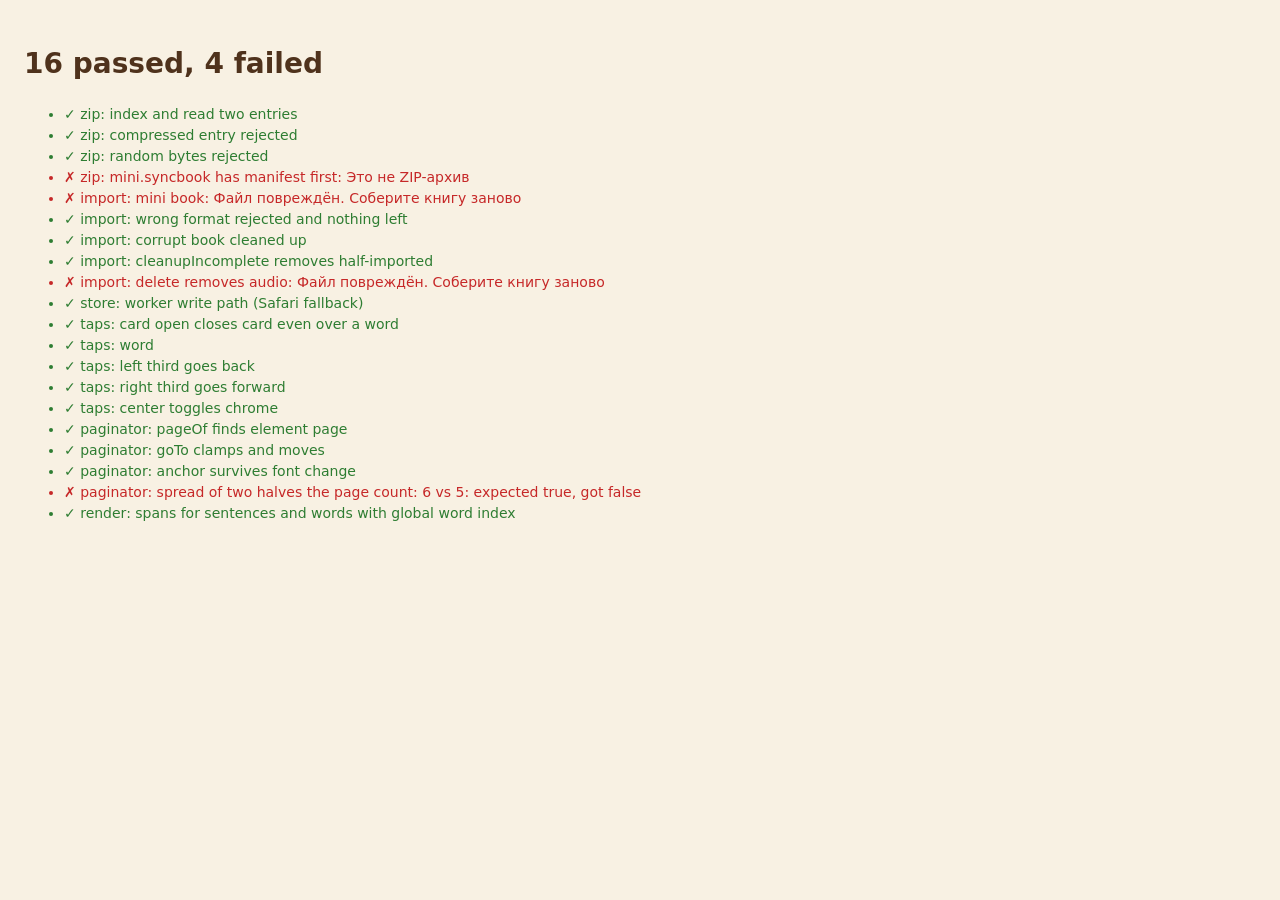
==== app/tests/test.html @ c90cc3fc "feat(app): chapter rendering, pagination, reader screen Co-Authored-By: Claude Opus 5.5 <noreply@ant" ====
<!doctype html>
<html lang="ru">
<head>
  <meta charset="utf-8">
  <title>SyncBook — тесты</title>
  <link rel="stylesheet" href="../css/tokens.css">
  <style>
    body { overflow: auto; padding: 24px; font: 14px/1.5 var(--ui-font); }
    .pass { color: #2e7d32; }
    .fail { color: #c62828; }
    #sandbox { position: absolute; left: -10000px; top: 0; }
  </style>
</head>
<body>
  <h1 id="summary">Выполняется…</h1>
  <ul id="results"></ul>
  <div id="sandbox"></div>
  <script type="module">
    import { run } from './harness.js';
    const suites = ['zip', 'importer', 'taps', 'paginator'];
    for (const s of suites) await import(`./${s}.test.js`);
    await run();
  </script>
</body>
</html>
---- app/css/tokens.css ----
/* Темы и переменные настроек чтения. Тема — атрибут data-theme на <html>. */
:root,
[data-theme="sepia"] {
  --bg: #F8F1E3;
  --fg: #4F321C;
  --muted: #9A836B;
  --accent: #2F4B7C;
  --hl: rgba(47, 75, 124, .10);
  --bar: rgba(248, 241, 227, .94);
  --line: rgba(79, 50, 28, .14);
  --sheet: #FCF8EF;
  --shadow: 0 10px 30px rgba(60, 40, 20, .16), 0 1px 3px rgba(60, 40, 20, .10);
  color-scheme: light;
}
[data-theme="paper"] {
  --bg: #FFFFFF;
  --fg: #1D1D1F;
  --muted: #8E8E93;
  --accent: #2F4B7C;
  --hl: rgba(47, 75, 124, .08);
  --bar: rgba(255, 255, 255, .94);
  --line: rgba(0, 0, 0, .10);
  --sheet: #FFFFFF;
  --shadow: 0 10px 30px rgba(0, 0, 0, .14), 0 1px 3px rgba(0, 0, 0, .08);
  color-scheme: light;
}
[data-theme="gray"] {
  --bg: #4A4A4D;
  --fg: #E8E8EA;
  --muted: #AEAEB2;
  --accent: #AFC3EA;
  --hl: rgba(175, 195, 234, .16);
  --bar: rgba(74, 74, 77, .94);
  --line: rgba(255, 255, 255, .14);
  --sheet: #3A3A3C;
  --shadow: 0 10px 30px rgba(0, 0, 0, .35), 0 1px 3px rgba(0, 0, 0, .3);
  color-scheme: dark;
}
[data-theme="night"] {
  --bg: #000000;
  --fg: #B4B4B8;
  --muted: #6E6E73;
  --accent: #8FA8D8;
  --hl: rgba(143, 168, 216, .14);
  --bar: rgba(18, 18, 18, .94);
  --line: rgba(255, 255, 255, .12);
  --sheet: #1C1C1E;
  --shadow: 0 10px 30px rgba(0, 0, 0, .6), 0 0 0 .5px rgba(255, 255, 255, .08);
  color-scheme: dark;
}

:root {
  --ui-font: system-ui, -apple-system, "Segoe UI", sans-serif;
  --book-font: "Iowan Old Style", "Palatino Linotype", Palatino, serif;
  --book-size: 18px;
  --book-leading: 1.6;
  --page-margin: 48px;
  --book-align: justify;
  --book-hyphens: auto;
  --turn: 250ms;
  --fade: 150ms;
}

@media (prefers-reduced-motion: reduce) {
  :root { --turn: 0ms; }
}

* { box-sizing: border-box; }
html, body {
  margin: 0;
  height: 100%;
  background: var(--bg);
  color: var(--fg);
  font-family: var(--ui-font);
  -webkit-text-size-adjust: 100%;
  -webkit-tap-highlight-color: transparent;
  transition: background var(--fade), color var(--fade);
}
body { overflow: hidden; overscroll-behavior: none; }
button {
  font: inherit;
  color: inherit;
  background: none;
  border: 0;
  padding: 0;
  cursor: pointer;
}
button:focus-visible, [tabindex]:focus-visible {
  outline: 2px solid var(--accent);
  outline-offset: 2px;
  border-radius: 6px;
}
#app { height: 100%; }
.sr-only {
  position: absolute; width: 1px; height: 1px; overflow: hidden;
  clip: rect(0 0 0 0); white-space: nowrap;
}
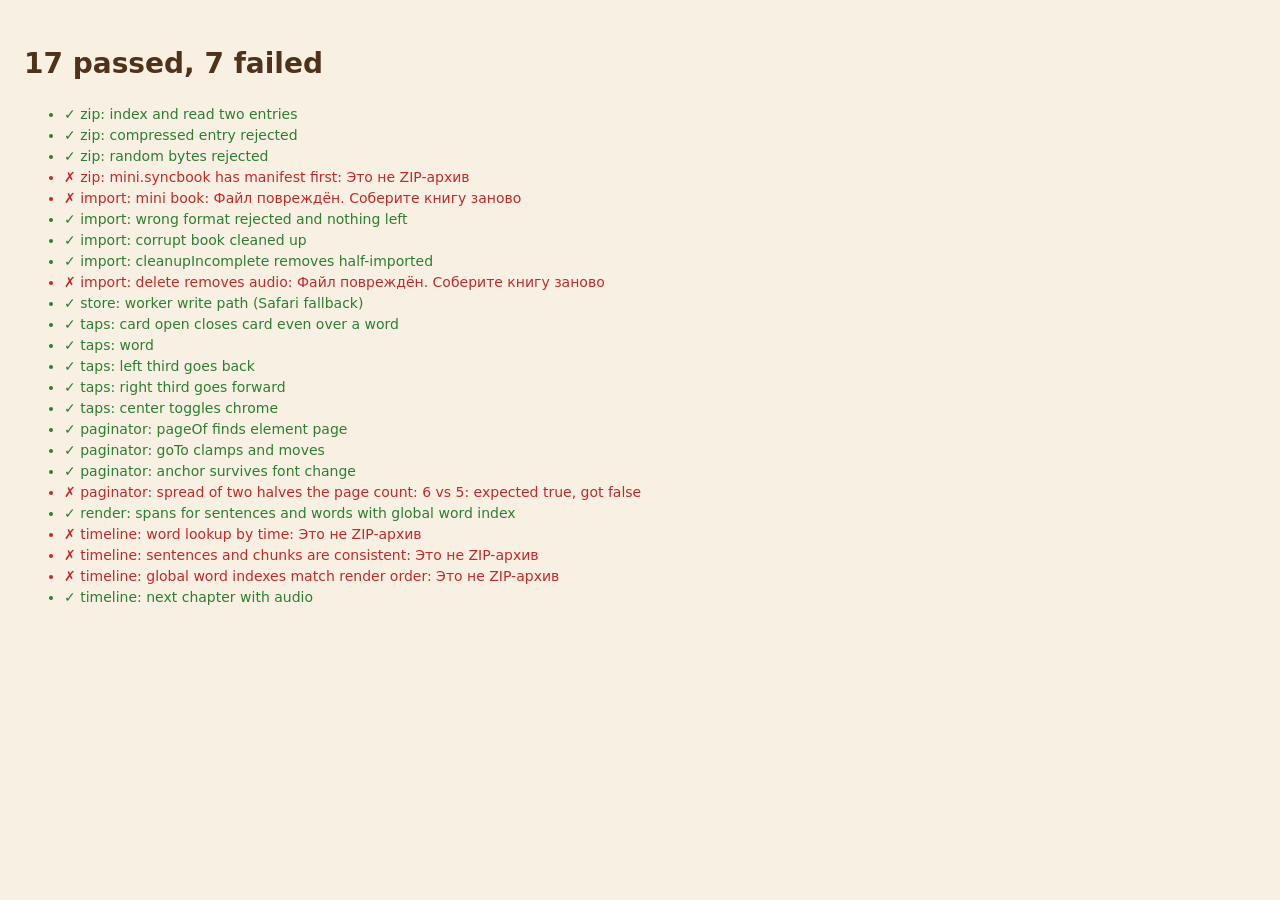
==== commit 727abafa: "feat(app): audio player and read-along highlighting Co-Authored-By: Claude Opus 5.5 <noreply@anthrop" ====
--- a/app/tests/test.html
+++ b/app/tests/test.html
@@ -17,7 +17,7 @@
   <div id="sandbox"></div>
   <script type="module">
     import { run } from './harness.js';
-    const suites = ['zip', 'importer', 'taps', 'paginator'];
+    const suites = ['zip', 'importer', 'taps', 'paginator', 'timeline'];
     for (const s of suites) await import(`./${s}.test.js`);
     await run();
   </script>
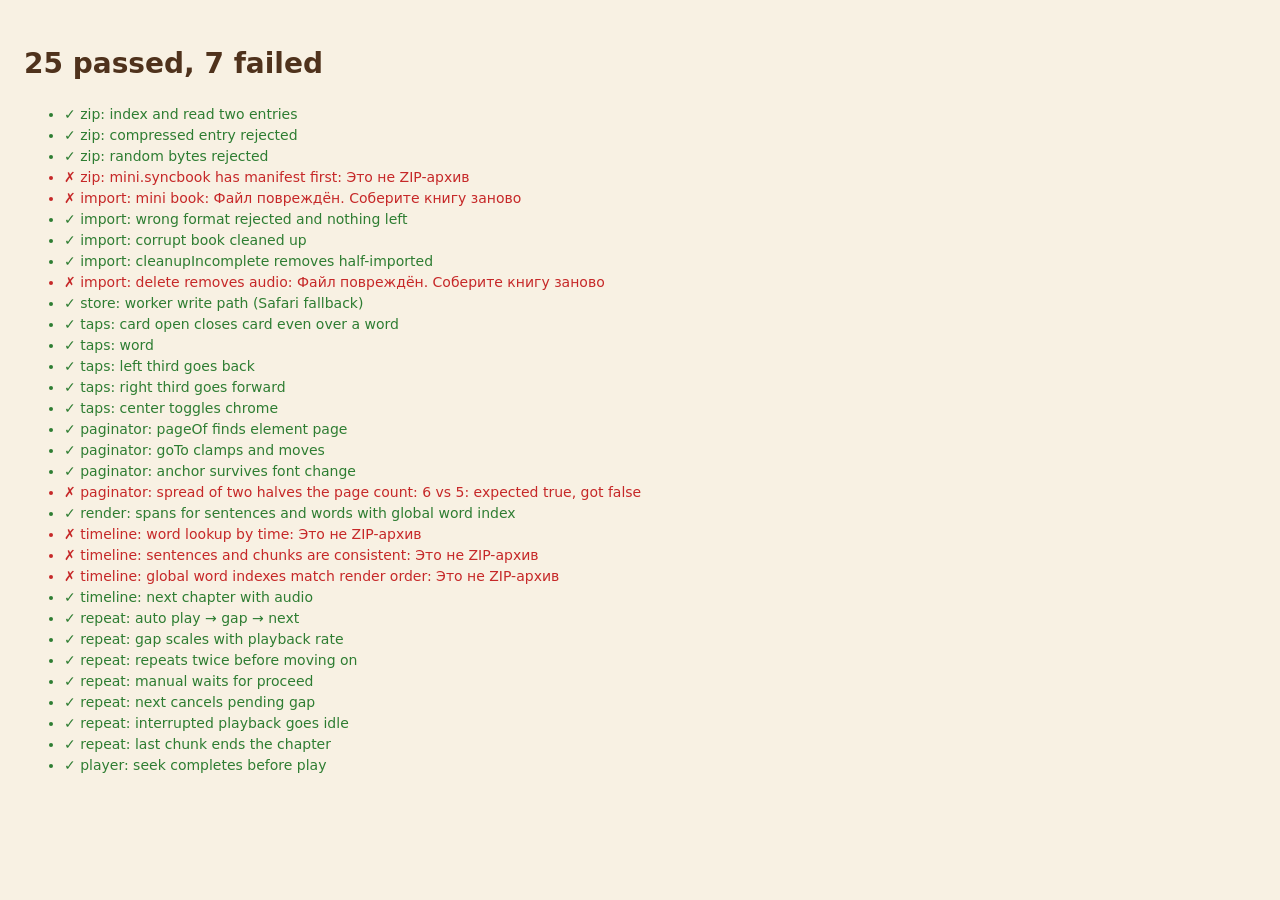
==== commit bb105442: "feat(app): repeat mode Co-Authored-By: Claude Opus 5.5 <noreply@anthropic.com>" ====
--- a/app/tests/test.html
+++ b/app/tests/test.html
@@ -17,7 +17,7 @@
   <div id="sandbox"></div>
   <script type="module">
     import { run } from './harness.js';
-    const suites = ['zip', 'importer', 'taps', 'paginator', 'timeline'];
+    const suites = ['zip', 'importer', 'taps', 'paginator', 'timeline', 'repeat'];
     for (const s of suites) await import(`./${s}.test.js`);
     await run();
   </script>
--- a/app/css/tokens.css
+++ b/app/css/tokens.css
@@ -95,3 +95,4 @@
   position: absolute; width: 1px; height: 1px; overflow: hidden;
   clip: rect(0 0 0 0); white-space: nowrap;
 }
+[hidden] { display: none !important; }
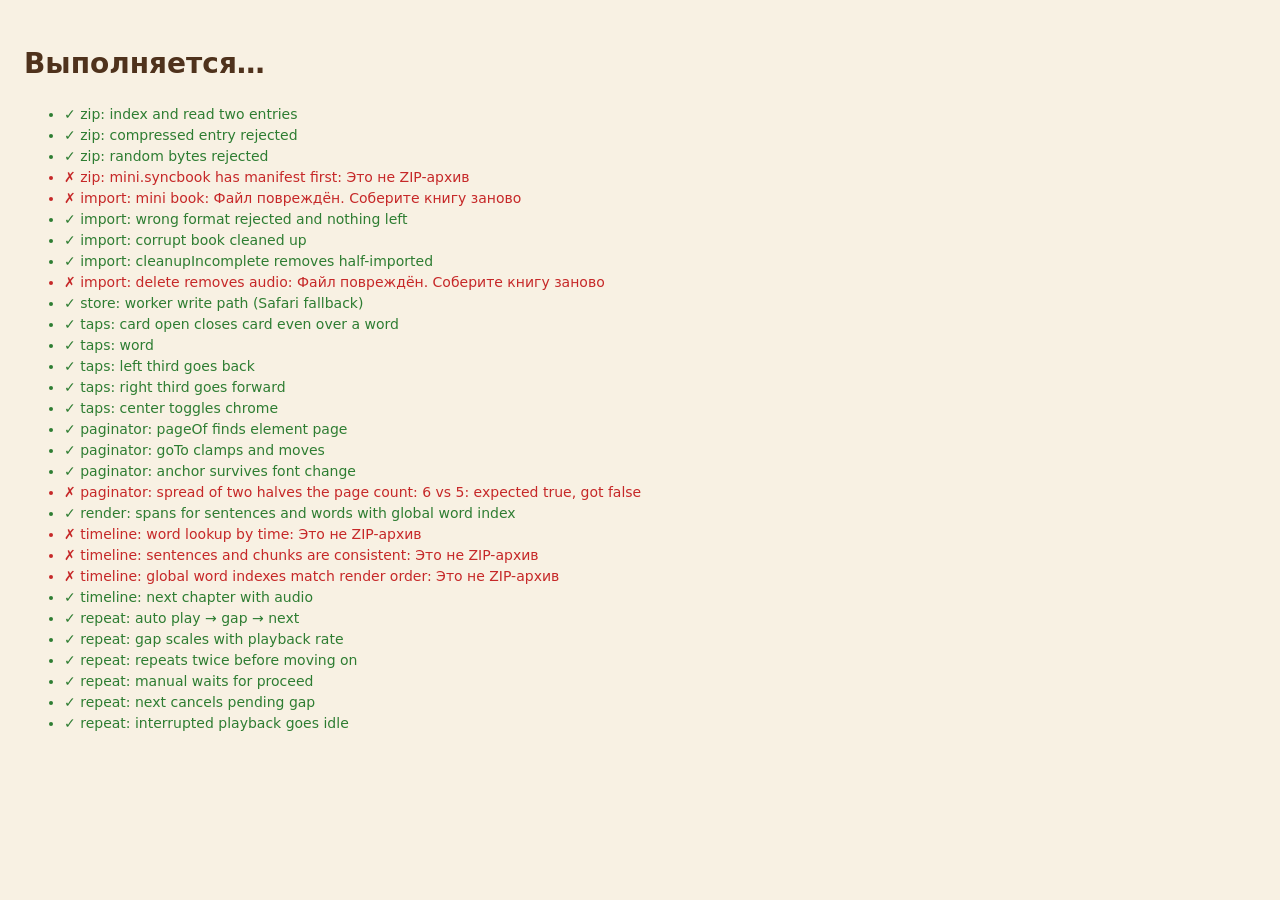
==== commit 2ec9304d: "feat(app): EN-RU switching Co-Authored-By: Claude Opus 5.5 <noreply@anthropic.com>" ====
--- a/app/tests/test.html
+++ b/app/tests/test.html
@@ -17,7 +17,7 @@
   <div id="sandbox"></div>
   <script type="module">
     import { run } from './harness.js';
-    const suites = ['zip', 'importer', 'taps', 'paginator', 'timeline', 'repeat'];
+    const suites = ['zip', 'importer', 'taps', 'paginator', 'timeline', 'repeat', 'bilingual'];
     for (const s of suites) await import(`./${s}.test.js`);
     await run();
   </script>
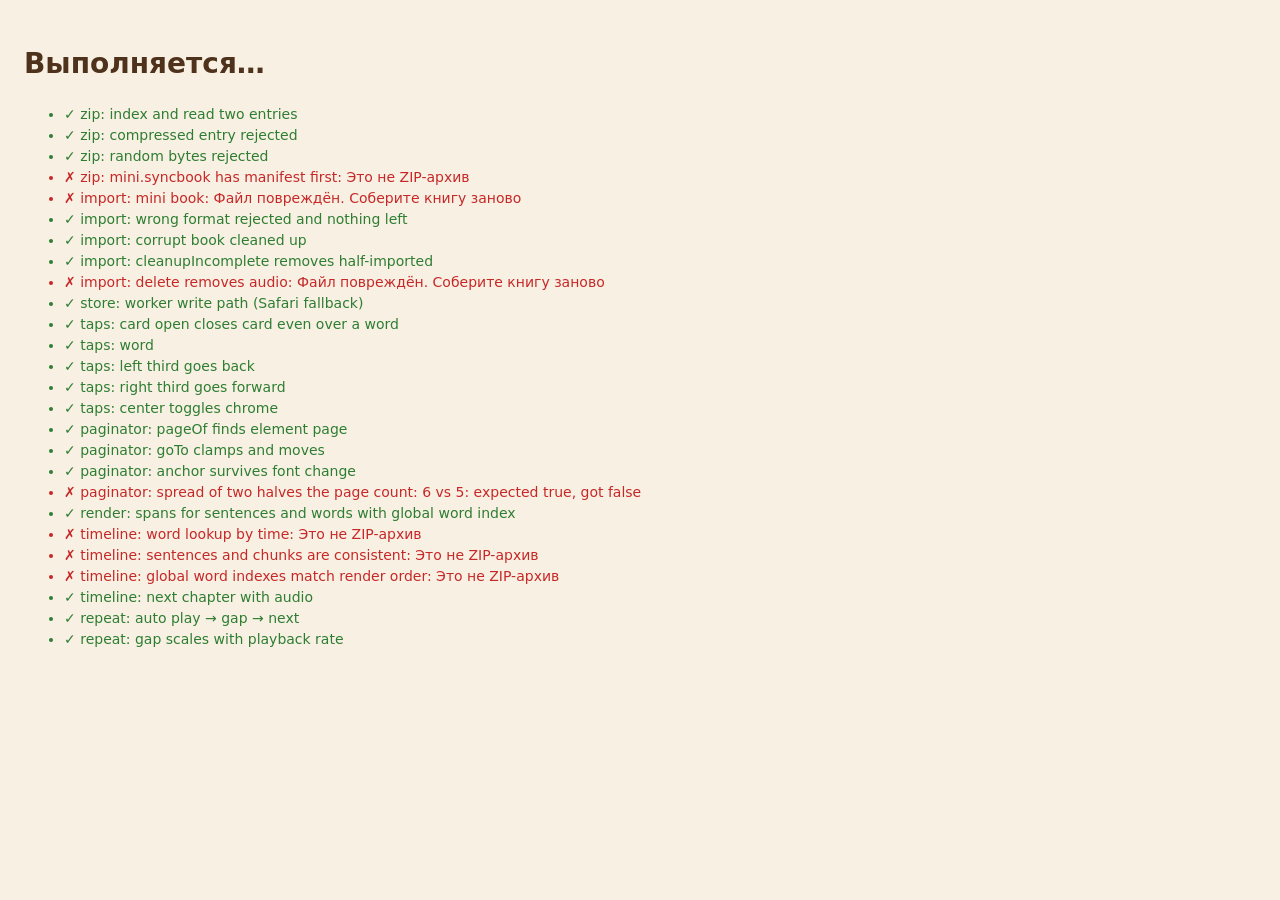
==== commit 976cff16: "feat(app): reading settings Co-Authored-By: Claude Opus 5.5 <noreply@anthropic.com>" ====
--- a/app/tests/test.html
+++ b/app/tests/test.html
@@ -17,7 +17,7 @@
   <div id="sandbox"></div>
   <script type="module">
     import { run } from './harness.js';
-    const suites = ['zip', 'importer', 'taps', 'paginator', 'timeline', 'repeat', 'bilingual'];
+    const suites = ['zip', 'importer', 'taps', 'paginator', 'timeline', 'repeat', 'bilingual', 'dict', 'settings'];
     for (const s of suites) await import(`./${s}.test.js`);
     await run();
   </script>
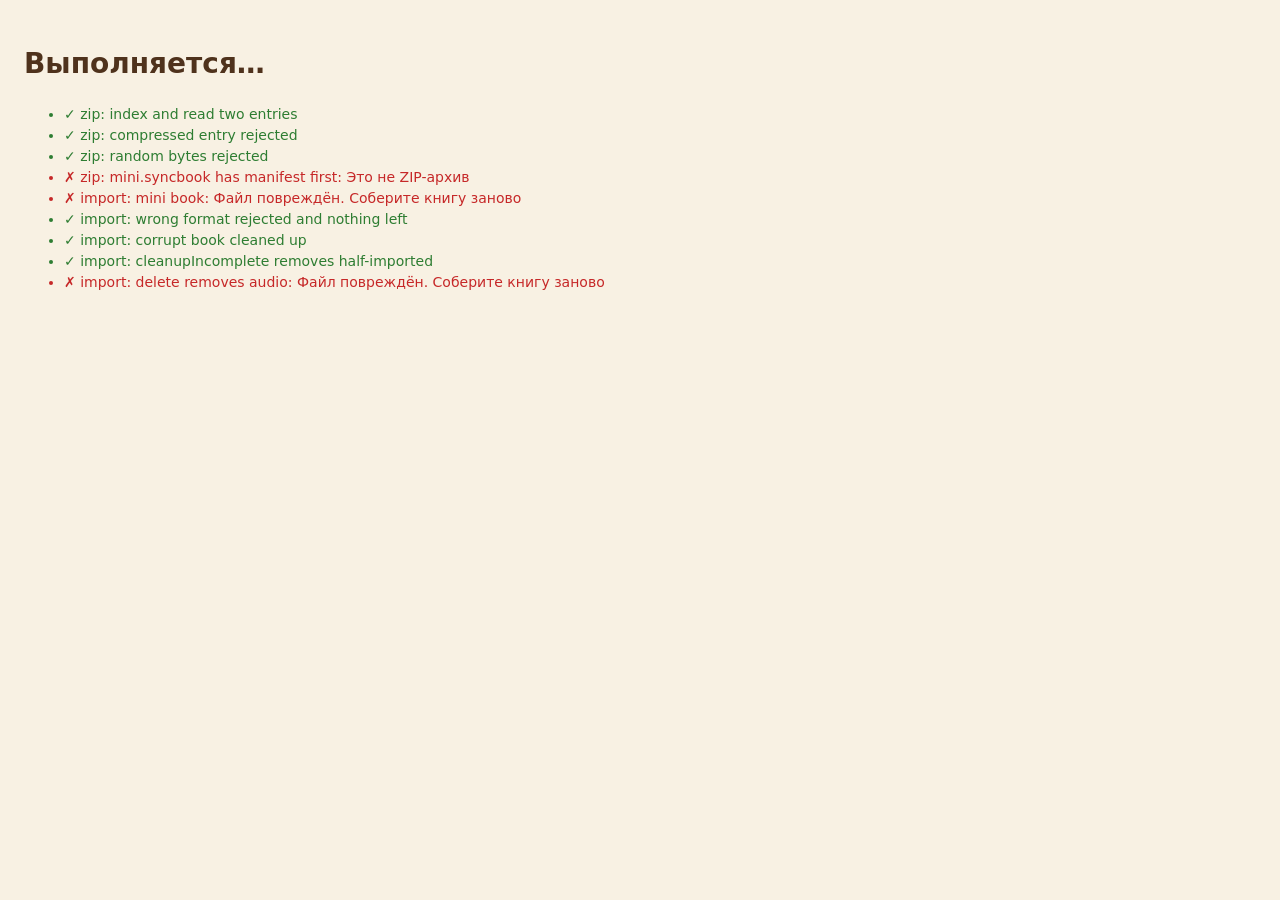
==== commit 718bb95f: "fix(app): iPad feedback — portrait pages, anchors, repeat gap lines, TOC and bar redesign Bugs: - po" ====
--- a/app/tests/test.html
+++ b/app/tests/test.html
@@ -17,7 +17,7 @@
   <div id="sandbox"></div>
   <script type="module">
     import { run } from './harness.js';
-    const suites = ['zip', 'importer', 'taps', 'paginator', 'timeline', 'repeat', 'bilingual', 'dict', 'settings'];
+    const suites = ['zip', 'importer', 'taps', 'paginator', 'timeline', 'repeat', 'bilingual', 'dict', 'settings', 'gapline', 'bookpages'];
     for (const s of suites) await import(`./${s}.test.js`);
     await run();
   </script>
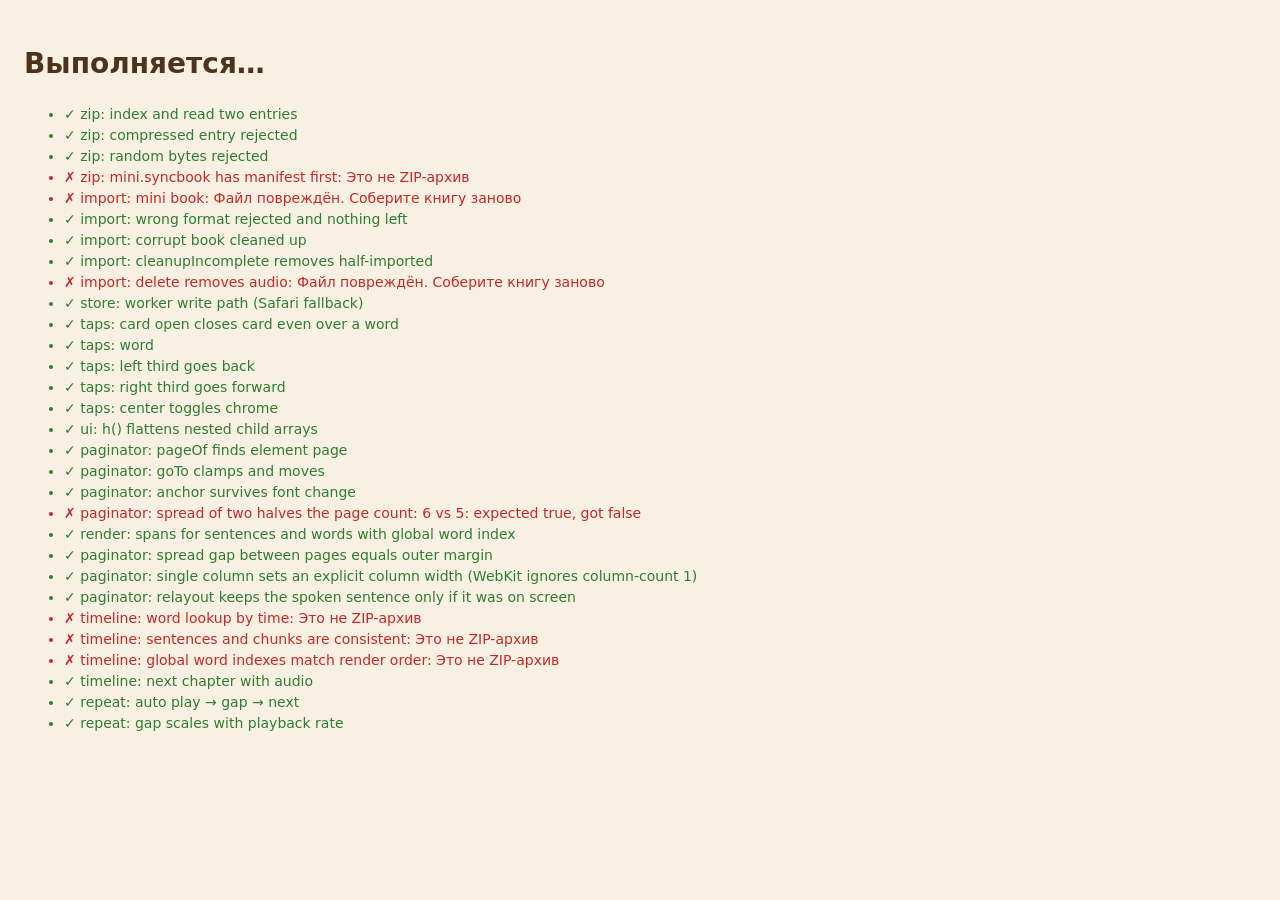
==== commit 2545d66d: "feat(app): Books-style slide page turn that follows the finger The page is a card with a shadow: for" ====
--- a/app/tests/test.html
+++ b/app/tests/test.html
@@ -17,7 +17,7 @@
   <div id="sandbox"></div>
   <script type="module">
     import { run } from './harness.js';
-    const suites = ['zip', 'importer', 'taps', 'paginator', 'timeline', 'repeat', 'bilingual', 'dict', 'settings', 'gapline', 'bookpages'];
+    const suites = ['zip', 'importer', 'taps', 'paginator', 'timeline', 'repeat', 'bilingual', 'dict', 'settings', 'gapline', 'bookpages', 'pageturn'];
     for (const s of suites) await import(`./${s}.test.js`);
     await run();
   </script>
